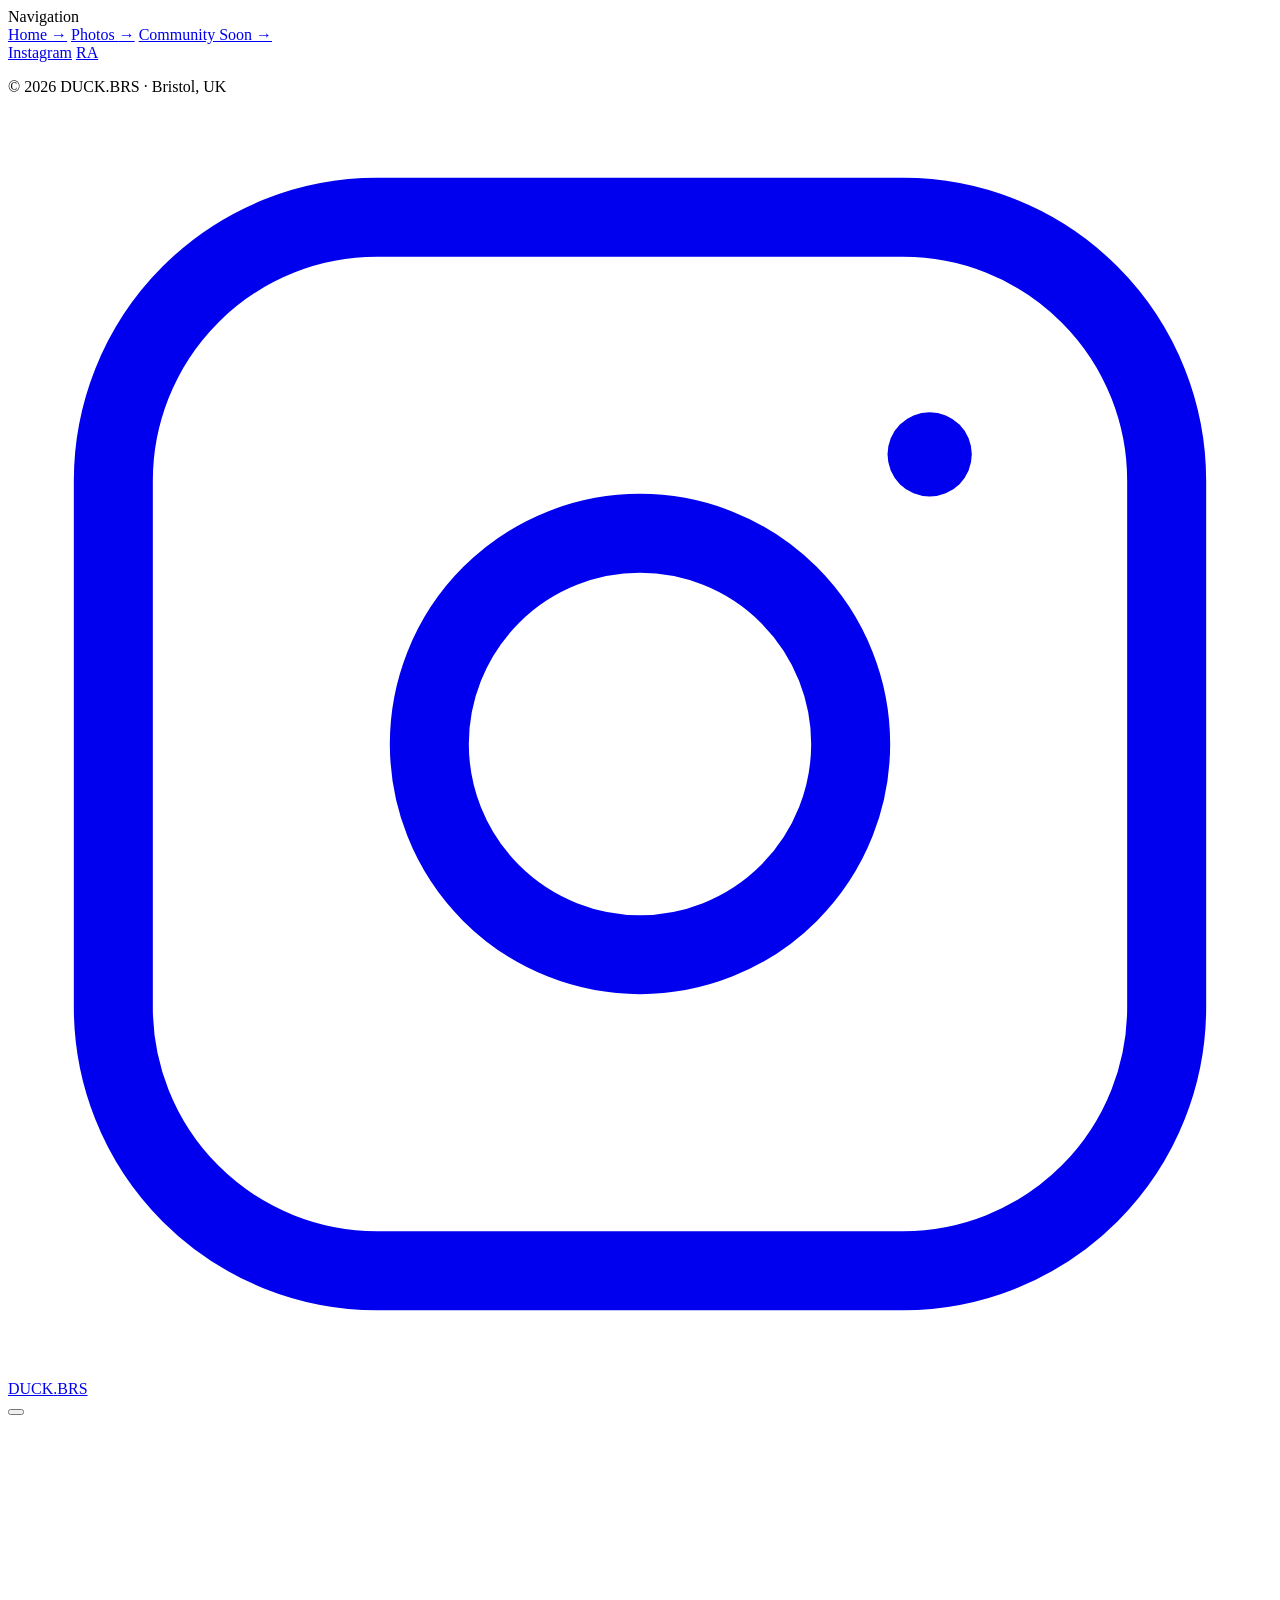
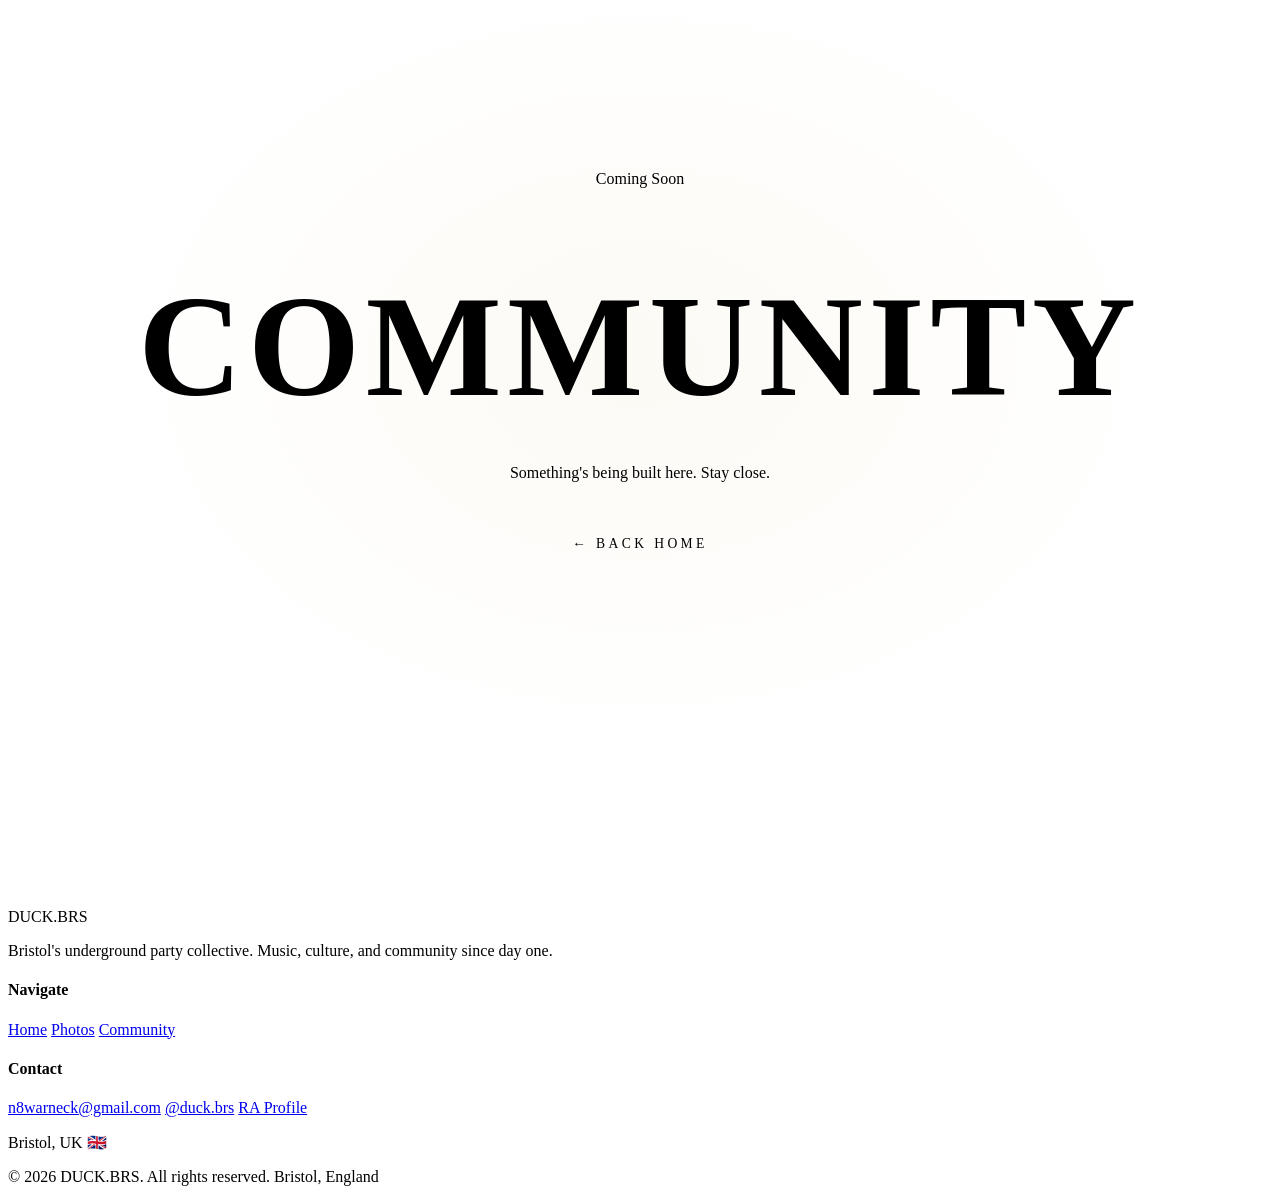
==== community/index.html @ 7d8ffb12 "Updated to fix things." ====
<!DOCTYPE html>
<html lang="en">
<head>
  <meta charset="UTF-8" />
  <meta name="viewport" content="width=device-width, initial-scale=1" />
  <title>DUCK.BRS — Community</title>
  <link rel="icon" type="image/png" href="/duck/assets/ducklogo.JPG">
  <meta name="description" content="DUCK.BRS community — Bristol." />
  <script async src="https://www.googletagmanager.com/gtag/js?id=G-GQGT6JKJF8"></script>
  <script>
    window.dataLayer = window.dataLayer || [];
    function gtag() { dataLayer.push(arguments); }
    gtag('js', new Date());
    gtag('config', 'G-GQGT6JKJF8');
  </script>
  <link rel="preconnect" href="https://fonts.gstatic.com" crossorigin>
  <link href="https://fonts.googleapis.com/css2?family=Bebas+Neue&family=DM+Sans:wght@300;400;600&display=swap" rel="stylesheet">
  <link rel="stylesheet" href="/duck/styles.css" />
</head>
<body>

  <div class="cursor" id="cursor"></div>
  <div class="cursor-ring" id="cursorRing"></div>

  <div class="drawer-overlay" id="drawerOverlay"></div>

  <div class="side-drawer" id="sideDrawer">
    <div class="drawer-label">Navigation</div>
    <nav class="drawer-nav">
      <a href="/duck/home/">Home <span class="arrow">→</span></a>
      <a href="/duck/photos/">Photos <span class="arrow">→</span></a>
      <a href="/duck/community/" class="active">
        Community
        <span class="coming-soon">Soon</span>
        <span class="arrow">→</span>
      </a>
    </nav>
    <div class="drawer-footer">
      <div class="drawer-social">
        <a href="https://www.instagram.com/duck.brs/" target="_blank" rel="noopener">Instagram</a>
        <a href="https://ra.co" target="_blank" rel="noopener">RA</a>
      </div>
      <p>© 2026 DUCK.BRS · Bristol, UK</p>
    </div>
  </div>

  <nav>
    <div class="nav-left">
      <a class="nav-instagram" href="https://www.instagram.com/duck.brs/" target="_blank" rel="noopener" aria-label="Instagram">
        <svg viewBox="0 0 24 24" fill="none" stroke="currentColor" stroke-width="1.5" stroke-linecap="round" stroke-linejoin="round">
          <rect x="2" y="2" width="20" height="20" rx="5" ry="5"/>
          <circle cx="12" cy="12" r="4"/>
          <circle cx="17.5" cy="6.5" r="0.8" fill="currentColor" stroke="none"/>
        </svg>
      </a>
    </div>
    <a class="nav-wordmark" href="/duck/home/">DUCK<span class="dot">.</span>BRS</a>
    <div class="nav-right">
      <button class="burger" id="burger" aria-label="Menu">
        <span></span><span></span><span></span>
      </button>
    </div>
  </nav>

  <!-- SKELETON HERO -->
  <div style="
    min-height: 100vh;
    display: flex;
    flex-direction: column;
    align-items: center;
    justify-content: center;
    text-align: center;
    padding: 6rem 2rem;
    background: radial-gradient(ellipse 60% 50% at 50% 50%, rgba(200,168,75,0.06) 0%, transparent 70%);
  ">
    <div class="section-label" style="justify-content: center;">Coming Soon</div>
    <h1 style="
      font-family: var(--font-display);
      font-size: clamp(4rem, 12vw, 9rem);
      letter-spacing: 0.04em;
      line-height: 0.88;
      text-transform: uppercase;
      margin-bottom: 2rem;
    ">Community</h1>
    <p style="font-size: 1rem; color: var(--muted); max-width: 420px; line-height: 1.8; margin-bottom: 3rem;">
      Something's being built here. Stay close.
    </p>
    <a href="/duck/home/" style="
      font-family: var(--font-display);
      font-size: 0.85rem;
      letter-spacing: 0.25em;
      text-transform: uppercase;
      color: var(--gold);
      text-decoration: none;
      border-bottom: 1px solid var(--gold);
      padding-bottom: 2px;
      transition: color 0.2s;
    ">← Back Home</a>
  </div>

  <footer>
    <div class="footer-inner">
      <div>
        <span class="footer-wordmark">DUCK<span class="dot">.</span>BRS</span>
        <p class="footer-desc">Bristol's underground party collective. Music, culture, and community since day one.</p>
      </div>
      <div class="footer-col">
        <h4>Navigate</h4>
        <a href="/duck/home/">Home</a>
        <a href="/duck/photos/">Photos</a>
        <a href="/duck/community/">Community</a>
      </div>
      <div class="footer-col">
        <h4>Contact</h4>
        <a href="mailto:n8warneck@gmail.com">n8warneck@gmail.com</a>
        <a href="https://www.instagram.com/duck.brs/" target="_blank" rel="noopener">@duck.brs</a>
        <a href="https://ra.co" target="_blank" rel="noopener">RA Profile</a>
        <p>Bristol, UK 🇬🇧</p>
      </div>
    </div>
    <div class="footer-bottom">
      <span>© 2026 DUCK.BRS. All rights reserved.</span>
      <span>Bristol, England</span>
    </div>
  </footer>

  <script src="/duck/script.js"></script>
</body>
</html>
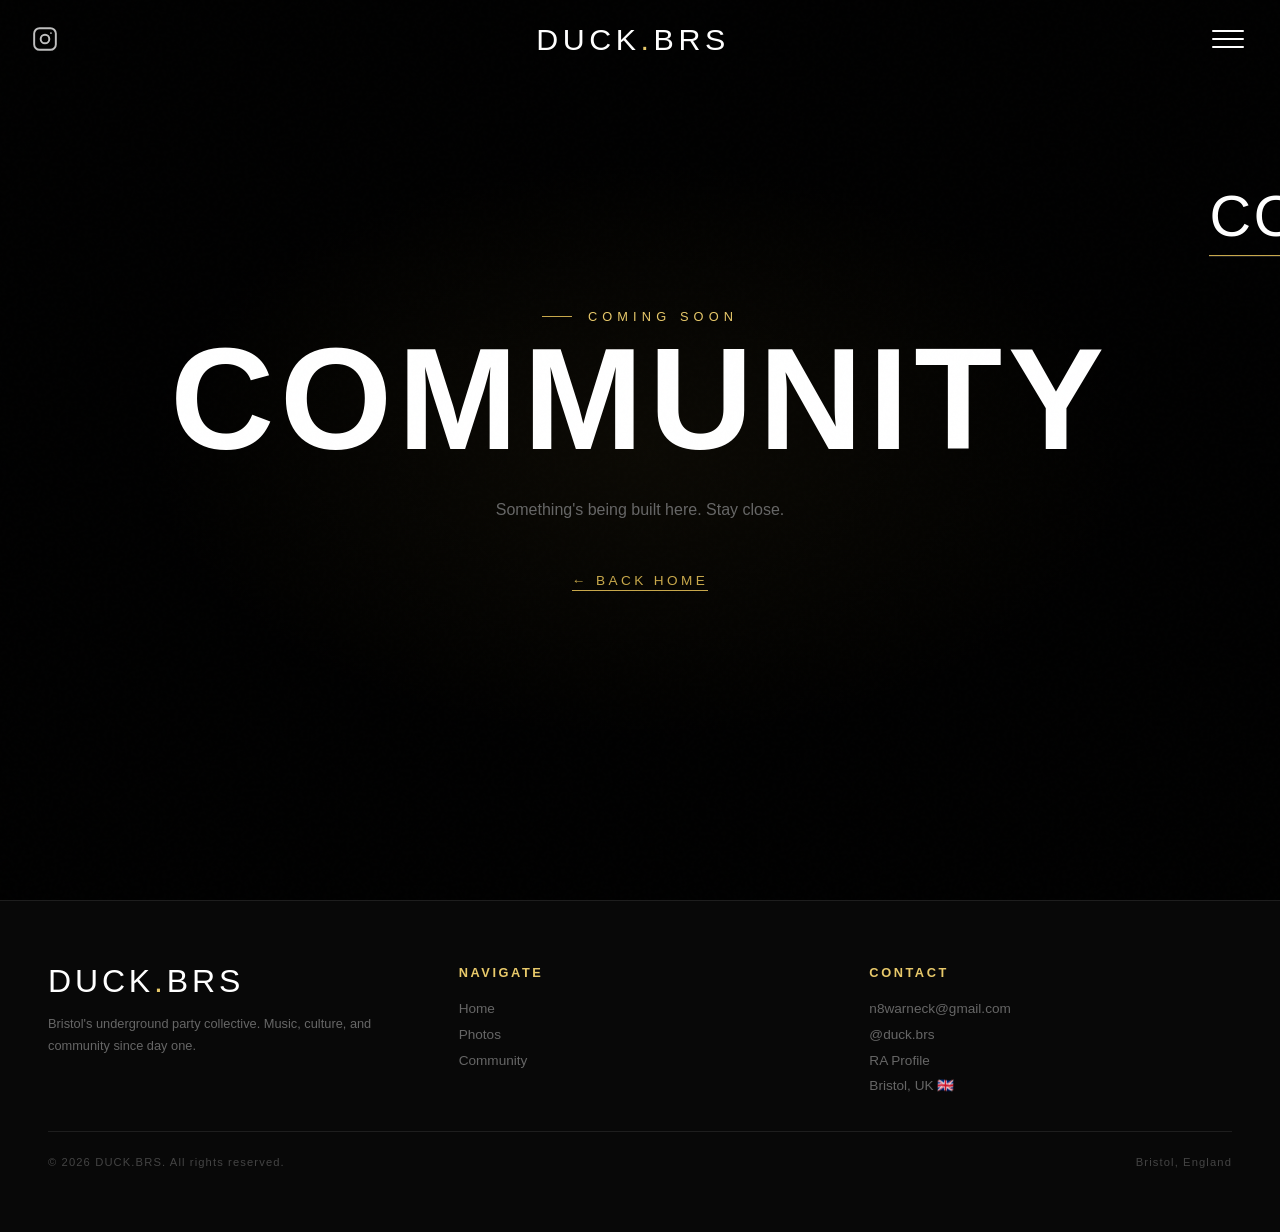
==== commit ccc8868a: "Updated all files paths except for assets." ====
--- a/community/index.html
+++ b/community/index.html
@@ -15,7 +15,7 @@
   </script>
   <link rel="preconnect" href="https://fonts.gstatic.com" crossorigin>
   <link href="https://fonts.googleapis.com/css2?family=Bebas+Neue&family=DM+Sans:wght@300;400;600&display=swap" rel="stylesheet">
-  <link rel="stylesheet" href="/duck/styles.css" />
+  <link rel="stylesheet" href="/styles.css" />
 </head>
 <body>
 
@@ -27,9 +27,9 @@
   <div class="side-drawer" id="sideDrawer">
     <div class="drawer-label">Navigation</div>
     <nav class="drawer-nav">
-      <a href="/duck/home/">Home <span class="arrow">→</span></a>
-      <a href="/duck/photos/">Photos <span class="arrow">→</span></a>
-      <a href="/duck/community/" class="active">
+      <a href="/home/">Home <span class="arrow">→</span></a>
+      <a href="/photos/">Photos <span class="arrow">→</span></a>
+      <a href="/community/" class="active">
         Community
         <span class="coming-soon">Soon</span>
         <span class="arrow">→</span>
@@ -44,6 +44,7 @@
     </div>
   </div>
 
+  <!-- NAV: Instagram left | wordmark centre | burger right -->
   <nav>
     <div class="nav-left">
       <a class="nav-instagram" href="https://www.instagram.com/duck.brs/" target="_blank" rel="noopener" aria-label="Instagram">
@@ -54,7 +55,7 @@
         </svg>
       </a>
     </div>
-    <a class="nav-wordmark" href="/duck/home/">DUCK<span class="dot">.</span>BRS</a>
+    <a class="nav-wordmark" href="/home/">DUCK<span class="dot">.</span>BRS</a>
     <div class="nav-right">
       <button class="burger" id="burger" aria-label="Menu">
         <span></span><span></span><span></span>
@@ -85,7 +86,7 @@
     <p style="font-size: 1rem; color: var(--muted); max-width: 420px; line-height: 1.8; margin-bottom: 3rem;">
       Something's being built here. Stay close.
     </p>
-    <a href="/duck/home/" style="
+    <a href="/home/" style="
       font-family: var(--font-display);
       font-size: 0.85rem;
       letter-spacing: 0.25em;
@@ -106,9 +107,9 @@
       </div>
       <div class="footer-col">
         <h4>Navigate</h4>
-        <a href="/duck/home/">Home</a>
-        <a href="/duck/photos/">Photos</a>
-        <a href="/duck/community/">Community</a>
+        <a href="/home/">Home</a>
+        <a href="/photos/">Photos</a>
+        <a href="/community/">Community</a>
       </div>
       <div class="footer-col">
         <h4>Contact</h4>
@@ -124,6 +125,6 @@
     </div>
   </footer>
 
-  <script src="/duck/script.js"></script>
+  <script src="/script.js"></script>
 </body>
 </html>
--- a/styles.css
+++ b/styles.css
@@ -0,0 +1,1594 @@
+/* ─── DUCK.BRS GLOBAL STYLES ─── */
+@import url('https://fonts.googleapis.com/css2?family=Bebas+Neue&family=DM+Sans:wght@300;400;600&display=swap');
+
+:root {
+  --black: #000000;
+  --deep: #080808;
+  --surface: #111111;
+  --border: #1e1e1e;
+  --gold: #c8a84b;
+  --gold-hot: #e8c96a;
+  --gold-dim: rgba(200, 168, 75, 0.15);
+  --white: #ffffff;
+  --muted: #666;
+  --font-display: 'Bebas Neue', sans-serif;
+  --font-body: 'DM Sans', sans-serif;
+}
+
+*,
+*::before,
+*::after {
+  box-sizing: border-box;
+  margin: 0;
+  padding: 0;
+}
+
+html {
+  scroll-behavior: smooth;
+}
+
+body {
+  background: #000;
+  color: var(--white);
+  font-family: var(--font-body);
+  font-weight: 300;
+  overflow-x: hidden;
+}
+
+@media (pointer: fine) {
+  body {
+    cursor: none;
+  }
+}
+
+@media (pointer: coarse) {
+
+  .cursor,
+  .cursor-ring {
+    display: none !important;
+  }
+}
+
+.cursor {
+  position: fixed;
+  width: 10px;
+  height: 10px;
+  background: var(--gold-hot);
+  border-radius: 50%;
+  pointer-events: none;
+  z-index: 9999;
+  transform: translate(-50%, -50%);
+  transition: width .3s, height .3s, background .3s;
+  mix-blend-mode: screen;
+}
+
+.cursor.expand {
+  width: 36px;
+  height: 36px;
+  background: rgba(200, 168, 75, .2);
+  border: 1px solid var(--gold-hot);
+}
+
+.cursor-ring {
+  position: fixed;
+  width: 32px;
+  height: 32px;
+  border: 1px solid var(--gold);
+  border-radius: 50%;
+  pointer-events: none;
+  z-index: 9998;
+  transform: translate(-50%, -50%);
+  opacity: .5;
+}
+
+body::before {
+  content: '';
+  position: fixed;
+  inset: 0;
+  background-image: url("data:image/svg+xml,%3Csvg viewBox='0 0 256 256' xmlns='http://www.w3.org/2000/svg'%3E%3Cfilter id='noise'%3E%3CfeTurbulence type='fractalNoise' baseFrequency='0.9' numOctaves='4' stitchTiles='stitch'/%3E%3C/filter%3E%3Crect width='100%25' height='100%25' filter='url(%23noise)' opacity='0.04'/%3E%3C/svg%3E");
+  pointer-events: none;
+  z-index: 9990;
+  opacity: .3;
+}
+
+/* NAV */
+nav {
+  position: fixed;
+  top: 0;
+  left: 0;
+  right: 0;
+  z-index: 200;
+  display: flex;
+  align-items: center;
+  justify-content: space-between;
+  padding: 1.2rem 2rem;
+  background: linear-gradient(to bottom, rgba(0, 0, 0, .92) 0%, transparent 100%);
+}
+
+.nav-wordmark {
+  font-family: var(--font-display);
+  font-size: 1.9rem;
+  letter-spacing: .15em;
+  color: var(--white);
+  text-decoration: none;
+  text-transform: uppercase;
+  line-height: 1;
+  transition: color .25s;
+}
+
+.nav-wordmark span {
+  color: var(--gold-hot);
+}
+
+.nav-wordmark:hover {
+  color: var(--gold-hot);
+}
+
+.nav-right {
+  display: flex;
+  align-items: center;
+  gap: 1.4rem;
+}
+
+.nav-instagram {
+  display: flex;
+  align-items: center;
+  color: rgba(255, 255, 255, 0.75);
+  text-decoration: none;
+  transition: color .25s, transform .2s;
+}
+
+.nav-instagram:hover {
+  color: var(--gold-hot);
+  transform: scale(1.1);
+}
+
+.nav-instagram svg {
+  width: 26px;
+  height: 26px;
+  stroke: currentColor;
+  fill: none;
+  stroke-width: 1.8;
+}
+
+.nav-burger,
+.burger {
+  display: flex;
+  flex-direction: column;
+  justify-content: center;
+  gap: 6px;
+  width: 40px;
+  height: 40px;
+  background: none;
+  border: none;
+  padding: 4px;
+  cursor: pointer;
+}
+
+@media (pointer: fine) {
+  .nav-burger,
+  .burger {
+    cursor: none;
+  }
+}
+
+.nav-burger span,
+.burger span {
+  display: block;
+  width: 100%;
+  height: 2px;
+  background: var(--white);
+  border-radius: 2px;
+  transition: transform .35s cubic-bezier(.77, 0, .175, 1), opacity .2s, background .2s;
+  transform-origin: center;
+}
+
+.nav-burger:hover span,
+.burger:hover span {
+  background: var(--gold-hot);
+}
+
+.nav-burger.open span:nth-child(1),
+.burger.open span:nth-child(1) {
+  transform: translateY(8px) rotate(45deg);
+}
+
+.nav-burger.open span:nth-child(2),
+.burger.open span:nth-child(2) {
+  opacity: 0;
+  transform: scaleX(0);
+}
+
+.nav-burger.open span:nth-child(3),
+.burger.open span:nth-child(3) {
+  transform: translateY(-8px) rotate(-45deg);
+}
+
+/* SIDE DRAWER */
+.side-drawer-overlay,
+.drawer-overlay {
+  position: fixed;
+  inset: 0;
+  background: rgba(0, 0, 0, .65);
+  z-index: 185;
+  opacity: 0;
+  pointer-events: none;
+  transition: opacity .4s;
+}
+
+.side-drawer-overlay.open,
+.drawer-overlay.open {
+  opacity: 1;
+  pointer-events: all;
+}
+
+.side-drawer {
+  position: fixed;
+  top: 0;
+  right: 0;
+  width: min(340px, 85vw);
+  height: 100vh;
+  background: rgba(5, 5, 5, .98);
+  backdrop-filter: blur(24px);
+  border-left: 1px solid var(--border);
+  z-index: 190;
+  display: flex;
+  flex-direction: column;
+  padding: 5.5rem 2.5rem 3rem;
+  transform: translateX(100%);
+  transition: transform .45s cubic-bezier(.77, 0, .175, 1);
+}
+
+.side-drawer.open {
+  transform: translateX(0);
+}
+
+.drawer-nav-links,
+.drawer-nav {
+  display: flex;
+  flex-direction: column;
+  gap: 0;
+  flex: 1;
+}
+
+.drawer-link,
+.drawer-nav a {
+  font-family: var(--font-display);
+  font-size: clamp(2.6rem, 7vw, 3.6rem);
+  letter-spacing: .05em;
+  color: var(--muted);
+  text-decoration: none;
+  text-transform: uppercase;
+  line-height: 1;
+  padding: .65rem 0;
+  border-bottom: 1px solid var(--border);
+  display: flex;
+  align-items: baseline;
+  justify-content: space-between;
+  transition: color .25s;
+  position: relative;
+  overflow: hidden;
+}
+
+.drawer-link::before,
+.drawer-nav a::before {
+  content: '';
+  position: absolute;
+  left: 0;
+  bottom: 0;
+  width: 0;
+  height: 1px;
+  background: var(--gold);
+  transition: width .35s ease;
+}
+
+.drawer-link:hover,
+.drawer-link.active,
+.drawer-nav a:hover,
+.drawer-nav a.active {
+  color: var(--white);
+}
+
+.drawer-link:hover::before,
+.drawer-link.active::before,
+.drawer-nav a:hover::before,
+.drawer-nav a.active::before {
+  width: 100%;
+}
+
+.drawer-link .link-num,
+.drawer-nav a .link-num {
+  font-size: .65rem;
+  letter-spacing: .3em;
+  color: var(--gold);
+  margin-left: 1rem;
+  align-self: center;
+}
+
+.drawer-link.skeleton,
+.drawer-nav a.skeleton {
+  opacity: .28;
+  pointer-events: none;
+}
+
+.drawer-link.skeleton .link-num,
+.drawer-nav a.skeleton .link-num {
+  color: var(--muted);
+}
+
+/* Coming soon badge in drawer */
+.coming-soon {
+  font-family: var(--font-body);
+  font-size: .6rem;
+  letter-spacing: .2em;
+  text-transform: uppercase;
+  color: var(--black);
+  background: var(--gold);
+  padding: .1rem .45rem;
+  margin-left: .8rem;
+  align-self: center;
+  border-radius: 2px;
+}
+
+/* Arrow in drawer links */
+.drawer-nav a .arrow {
+  font-size: 1.2rem;
+  color: var(--gold);
+  margin-left: auto;
+  padding-left: 1rem;
+}
+
+/* Drawer social links */
+.drawer-social {
+  display: flex;
+  gap: 1.5rem;
+  margin-bottom: 1rem;
+}
+
+.drawer-social a {
+  font-family: var(--font-display);
+  font-size: .8rem;
+  letter-spacing: .2em;
+  text-transform: uppercase;
+  color: var(--muted);
+  text-decoration: none;
+  transition: color .2s;
+  border: none;
+  padding: 0;
+}
+
+.drawer-social a:hover {
+  color: var(--gold-hot);
+}
+
+/* Drawer label */
+.drawer-label {
+  font-family: var(--font-display);
+  font-size: .7rem;
+  letter-spacing: .35em;
+  text-transform: uppercase;
+  color: var(--gold);
+  margin-bottom: 2rem;
+}
+
+.drawer-footer {
+  padding-top: 2rem;
+  border-top: 1px solid var(--border);
+}
+
+.drawer-footer p {
+  font-size: .7rem;
+  letter-spacing: .2em;
+  color: #2a2a2a;
+  text-transform: uppercase;
+}
+
+/* HERO */
+.hero {
+  position: relative;
+  min-height: 100vh;
+  display: flex;
+  flex-direction: column;
+  align-items: center;
+  justify-content: center;
+  text-align: center;
+  overflow: hidden;
+  padding: 6rem 2rem 6rem;
+}
+
+.hero-slides {
+  position: absolute;
+  inset: 0;
+  z-index: 0;
+}
+
+.hero-slide {
+  position: absolute;
+  inset: 0;
+  background-size: cover;
+  background-position: center;
+  opacity: 0;
+  transition: opacity 1.4s ease;
+}
+
+.hero-slide.active {
+  opacity: 1;
+}
+
+.hero-slide.zoom {
+  animation: heroZoom 8s linear forwards;
+}
+
+@keyframes heroZoom {
+  from {
+    transform: scale(1)
+  }
+
+  to {
+    transform: scale(1.08)
+  }
+}
+
+.hero-slides::after {
+  content: '';
+  position: absolute;
+  inset: 0;
+  background: rgba(0, 0, 0, .52);
+  z-index: 1;
+}
+
+.hero-bg {
+  position: absolute;
+  inset: 0;
+  z-index: 1;
+  background: radial-gradient(ellipse 80% 60% at 50% 30%, rgba(200, 168, 75, .06) 0%, transparent 70%);
+  pointer-events: none;
+}
+
+.hero-grid {
+  position: absolute;
+  inset: 0;
+  z-index: 1;
+  background-image: linear-gradient(rgba(200, 168, 75, .03) 1px, transparent 1px), linear-gradient(90deg, rgba(200, 168, 75, .03) 1px, transparent 1px);
+  background-size: 60px 60px;
+  mask-image: radial-gradient(ellipse at center, black 30%, transparent 80%);
+  pointer-events: none;
+}
+
+.hero-wordmark {
+  position: relative;
+  z-index: 2;
+  margin-bottom: 1.5rem;
+  animation: fadeUp 1s ease forwards;
+  opacity: 0;
+  animation-delay: .2s;
+  user-select: none;
+}
+
+.hero-wordmark-text {
+  font-family: var(--font-display);
+  font-size: clamp(4.5rem, 16vw, 11rem);
+  letter-spacing: .06em;
+  line-height: .88;
+  text-transform: uppercase;
+  color: var(--white);
+  display: inline-block;
+  position: relative;
+}
+
+.hero-wordmark-text::before,
+.hero-wordmark-text::after {
+  content: attr(data-text);
+  position: absolute;
+  top: 0;
+  left: 0;
+  width: 100%;
+  height: 100%;
+  font-family: inherit;
+  font-size: inherit;
+  letter-spacing: inherit;
+  line-height: inherit;
+  color: var(--white);
+  opacity: 0;
+}
+
+.hero-wordmark-text.glitching::before {
+  opacity: 1;
+  color: var(--gold-hot);
+  animation: glitch-clip-1 .4s steps(1) forwards;
+}
+
+.hero-wordmark-text.glitching::after {
+  opacity: 1;
+  color: rgba(255, 255, 255, .5);
+  animation: glitch-clip-2 .4s steps(1) forwards;
+}
+
+.hero-wordmark-text .dot-brs {
+  color: var(--gold-hot);
+}
+
+.hero-wordmark-sub {
+  font-family: var(--font-display);
+  font-size: clamp(.65rem, 1.8vw, .9rem);
+  letter-spacing: .55em;
+  color: var(--gold);
+  text-transform: uppercase;
+  margin-top: .5rem;
+  display: block;
+}
+
+.hero-tagline {
+  position: relative;
+  z-index: 2;
+  font-family: var(--font-display);
+  font-size: clamp(1rem, 2.5vw, 1.7rem);
+  letter-spacing: .3em;
+  color: rgba(255, 255, 255, .55);
+  text-transform: uppercase;
+  animation: fadeUp 1s ease forwards;
+  opacity: 0;
+  animation-delay: .5s;
+}
+
+.hero-tagline span {
+  color: var(--gold-hot);
+}
+
+.hero-scroll {
+  position: absolute;
+  bottom: 2.5rem;
+  left: 0;
+  right: 0;
+  display: flex;
+  flex-direction: column;
+  align-items: center;
+  gap: .5rem;
+  color: var(--muted);
+  font-size: .7rem;
+  letter-spacing: .2em;
+  text-transform: uppercase;
+  animation: fadeUp 1s ease forwards;
+  opacity: 0;
+  animation-delay: 1s;
+  z-index: 2;
+}
+
+.scroll-line {
+  width: 1px;
+  height: 40px;
+  background: linear-gradient(to bottom, var(--gold-hot), transparent);
+  animation: scrollPulse 2s ease-in-out infinite;
+}
+
+.hero-dots {
+  position: absolute;
+  bottom: 2.5rem;
+  right: 2rem;
+  display: flex;
+  gap: .5rem;
+  z-index: 2;
+}
+
+.hero-dot {
+  width: 6px;
+  height: 6px;
+  border-radius: 50%;
+  background: rgba(255, 255, 255, .25);
+  border: none;
+  transition: background .3s, transform .3s;
+  padding: 0;
+  cursor: pointer;
+}
+
+@media (pointer: fine) {
+  .hero-dot {
+    cursor: none;
+  }
+}
+
+.hero-dot.active {
+  background: var(--gold-hot);
+  transform: scale(1.35);
+}
+
+/* SECTIONS */
+section {
+  padding: 6rem 3rem;
+  max-width: 1200px;
+  margin: 0 auto;
+}
+
+.section-label {
+  font-family: var(--font-display);
+  font-size: .8rem;
+  letter-spacing: .4em;
+  color: var(--gold-hot);
+  text-transform: uppercase;
+  margin-bottom: .8rem;
+  display: flex;
+  align-items: center;
+  gap: 1rem;
+}
+
+.section-label::before {
+  content: '';
+  display: inline-block;
+  width: 30px;
+  height: 1px;
+  background: var(--gold);
+}
+
+.section-title {
+  font-family: var(--font-display);
+  font-size: clamp(3rem, 7vw, 5.5rem);
+  line-height: .9;
+  letter-spacing: .04em;
+  margin-bottom: 2rem;
+  text-transform: uppercase;
+}
+
+/* BIO */
+.bio-section {
+  display: block;
+  padding: 8rem 3rem;
+  max-width: 800px;
+  margin: 0 auto;
+}
+
+.bio-text p {
+  font-size: 1.05rem;
+  line-height: 1.8;
+  color: #888;
+  margin-bottom: 1.5rem;
+}
+
+.bio-text p strong {
+  color: var(--white);
+  font-weight: 600;
+}
+
+.bio-stats {
+  display: grid;
+  grid-template-columns: 1fr 1fr;
+  gap: 1.5px;
+  background: var(--border);
+  border: 1px solid var(--border);
+}
+
+.stat-box {
+  background: var(--deep);
+  padding: 2rem 1.5rem;
+  position: relative;
+  overflow: hidden;
+  transition: background .3s;
+}
+
+.stat-box:hover {
+  background: var(--surface);
+}
+
+.stat-box::before {
+  content: '';
+  position: absolute;
+  bottom: 0;
+  left: 0;
+  width: 100%;
+  height: 2px;
+  background: var(--gold);
+  transform: scaleX(0);
+  transition: transform .4s ease;
+  transform-origin: left;
+}
+
+.stat-box:hover::before {
+  transform: scaleX(1);
+}
+
+.stat-num {
+  font-family: var(--font-display);
+  font-size: 3.5rem;
+  line-height: 1;
+  color: var(--white);
+  display: block;
+}
+
+.stat-num span {
+  color: var(--gold-hot);
+}
+
+.stat-label {
+  font-size: .7rem;
+  letter-spacing: .15em;
+  text-transform: uppercase;
+  color: var(--muted);
+  margin-top: .4rem;
+  display: block;
+}
+
+/* EVENTS */
+.events-strip {
+  padding: 4rem 3rem 6rem;
+  max-width: 1200px;
+  margin: 0 auto;
+}
+
+.events-grid {
+  display: grid;
+  grid-template-columns: repeat(auto-fill, minmax(320px, 1fr));
+  gap: 1px;
+  background: var(--border);
+  border: 1px solid var(--border);
+  margin-top: 2.5rem;
+}
+
+.event-card {
+  background: var(--deep);
+  padding: 2rem;
+  position: relative;
+  overflow: hidden;
+  transition: background .3s;
+}
+
+.event-card:hover {
+  background: #0e0e0e;
+}
+
+.event-card::after {
+  content: '';
+  position: absolute;
+  top: 0;
+  left: 0;
+  width: 3px;
+  height: 100%;
+  background: var(--gold);
+  transform: scaleY(0);
+  transition: transform .35s ease;
+  transform-origin: bottom;
+}
+
+.event-card:hover::after {
+  transform: scaleY(1);
+}
+
+.event-date {
+  font-family: var(--font-display);
+  font-size: .75rem;
+  letter-spacing: .25em;
+  color: var(--gold-hot);
+  margin-bottom: .6rem;
+}
+
+.event-name {
+  font-family: var(--font-display);
+  font-size: 1.6rem;
+  letter-spacing: .06em;
+  margin-bottom: .4rem;
+}
+
+.event-venue {
+  font-size: .8rem;
+  color: var(--muted);
+  letter-spacing: .1em;
+  text-transform: uppercase;
+}
+
+.event-tag {
+  display: inline-block;
+  margin-top: 1.2rem;
+  padding: .25rem .75rem;
+  border: 1px solid var(--border);
+  font-size: .65rem;
+  letter-spacing: .2em;
+  text-transform: uppercase;
+  color: var(--muted);
+  transition: border-color .3s, color .3s;
+}
+
+.event-card:hover .event-tag {
+  border-color: var(--gold);
+  color: var(--gold-hot);
+}
+
+.divider {
+  width: 100%;
+  height: 1px;
+  background: linear-gradient(to right, transparent, var(--border) 20%, var(--border) 80%, transparent);
+  margin: 0 auto;
+  max-width: 1200px;
+}
+
+/* MARQUEE */
+.marquee-wrap {
+  overflow: hidden;
+  border-top: 1px solid var(--border);
+  border-bottom: 1px solid var(--border);
+  padding: 1rem 0;
+  background: var(--deep);
+}
+
+.marquee-track {
+  display: flex;
+  gap: 0;
+  white-space: nowrap;
+  animation: marquee 18s linear infinite;
+}
+
+.marquee-item {
+  font-family: var(--font-display);
+  font-size: .9rem;
+  letter-spacing: .35em;
+  color: var(--muted);
+  text-transform: uppercase;
+  padding: 0 3rem;
+}
+
+.marquee-item span {
+  color: var(--gold);
+}
+
+/* FOOTER */
+footer {
+  background: var(--deep);
+  border-top: 1px solid var(--border);
+  padding: 4rem 3rem;
+}
+
+.footer-inner {
+  max-width: 1200px;
+  margin: 0 auto;
+  display: grid;
+  grid-template-columns: 1fr 1fr 1fr;
+  gap: 3rem;
+  align-items: start;
+}
+
+.footer-wordmark {
+  font-family: var(--font-display);
+  font-size: 2rem;
+  letter-spacing: .12em;
+  color: var(--white);
+  text-decoration: none;
+  display: block;
+  margin-bottom: 1rem;
+  line-height: 1;
+}
+
+.footer-wordmark span {
+  color: var(--gold-hot);
+}
+
+.footer-desc {
+  font-size: .8rem;
+  color: var(--muted);
+  line-height: 1.7;
+}
+
+.footer-col h4 {
+  font-family: var(--font-display);
+  letter-spacing: .2em;
+  font-size: .8rem;
+  color: var(--gold-hot);
+  text-transform: uppercase;
+  margin-bottom: 1rem;
+}
+
+.footer-col p,
+.footer-col a {
+  display: block;
+  font-size: .85rem;
+  color: var(--muted);
+  text-decoration: none;
+  line-height: 1.9;
+  transition: color .2s;
+}
+
+.footer-col a:hover {
+  color: var(--white);
+}
+
+.footer-bottom {
+  max-width: 1200px;
+  margin: 2rem auto 0;
+  padding-top: 1.5rem;
+  border-top: 1px solid var(--border);
+  display: flex;
+  justify-content: space-between;
+  font-size: .7rem;
+  color: #444;
+  letter-spacing: .1em;
+}
+
+/* PHOTOS PAGE */
+.photos-hero {
+  min-height: 35vh;
+  display: flex;
+  align-items: flex-end;
+  padding: 8rem 3rem 3rem;
+  background: radial-gradient(ellipse 80% 60% at 50% 0%, rgba(200, 168, 75, .08) 0%, transparent 70%);
+  max-width: 1200px;
+  margin: 0 auto;
+}
+
+.gallery-filters {
+  display: flex;
+  gap: .5rem;
+  flex-wrap: wrap;
+  margin: 2rem 3rem;
+  max-width: 1200px;
+}
+
+.filter-btn {
+  font-family: var(--font-display);
+  font-size: .8rem;
+  letter-spacing: .2em;
+  padding: .4rem 1.2rem;
+  border: 1px solid var(--border);
+  background: transparent;
+  color: var(--muted);
+  text-transform: uppercase;
+  transition: all .25s;
+}
+
+.filter-btn:hover,
+.filter-btn.active {
+  background: var(--gold);
+  border-color: var(--gold);
+  color: var(--black);
+}
+
+.gallery-grid {
+  columns: 3;
+  column-gap: 3px;
+  padding: 0 3rem 6rem;
+  max-width: 1200px;
+  margin: 0 auto;
+}
+
+.gallery-item {
+  break-inside: avoid;
+  margin-bottom: 3px;
+  position: relative;
+  overflow: hidden;
+}
+
+.gallery-item img {
+  width: 100%;
+  display: block;
+  filter: saturate(.7) brightness(.9);
+  transition: transform .6s cubic-bezier(.25, .46, .45, .94), filter .4s;
+}
+
+.gallery-item:hover img {
+  transform: scale(1.04);
+  filter: saturate(1) brightness(1);
+}
+
+.gallery-item .overlay {
+  position: absolute;
+  inset: 0;
+  background: linear-gradient(to top, rgba(200, 168, 75, .4) 0%, transparent 55%);
+  opacity: 0;
+  transition: opacity .4s;
+  display: flex;
+  align-items: flex-end;
+  padding: 1rem;
+}
+
+.gallery-item:hover .overlay {
+  opacity: 1;
+}
+
+.overlay-label {
+  font-family: var(--font-display);
+  font-size: .9rem;
+  letter-spacing: .15em;
+  color: var(--white);
+  text-transform: uppercase;
+}
+
+/* COLLECTIONS */
+.collections-grid {
+  display: grid;
+  grid-template-columns: repeat(auto-fill, minmax(340px, 1fr));
+  gap: 2px;
+  padding: 0 3rem 6rem;
+  max-width: 1200px;
+  margin: 0 auto;
+}
+
+.collection-card {
+  position: relative;
+  aspect-ratio: 4/3;
+  overflow: hidden;
+  background: var(--surface);
+}
+
+.collection-card img {
+  width: 100%;
+  height: 100%;
+  object-fit: cover;
+  display: block;
+  filter: brightness(.6) saturate(.7);
+  transition: transform .6s cubic-bezier(.25, .46, .45, .94), filter .4s;
+}
+
+.collection-card:hover img {
+  transform: scale(1.05);
+  filter: brightness(.45) saturate(.8);
+}
+
+.collection-card-info {
+  position: absolute;
+  inset: 0;
+  display: flex;
+  flex-direction: column;
+  justify-content: flex-end;
+  padding: 1.8rem;
+  background: linear-gradient(to top, rgba(0, 0, 0, .88) 0%, rgba(0, 0, 0, .2) 50%, transparent 100%);
+}
+
+.collection-card-index {
+  font-family: var(--font-display);
+  font-size: .7rem;
+  letter-spacing: .35em;
+  color: var(--gold);
+  margin-bottom: .4rem;
+  text-transform: uppercase;
+}
+
+.collection-card-name {
+  font-family: var(--font-display);
+  font-size: clamp(1.4rem, 3vw, 2rem);
+  letter-spacing: .05em;
+  color: var(--white);
+  text-transform: uppercase;
+  line-height: 1;
+  margin-bottom: .5rem;
+}
+
+.collection-card-meta {
+  display: flex;
+  align-items: center;
+  gap: 1rem;
+  font-size: .7rem;
+  letter-spacing: .15em;
+  color: rgba(255, 255, 255, .45);
+  text-transform: uppercase;
+}
+
+.collection-card-arrow {
+  position: absolute;
+  top: 1.5rem;
+  right: 1.5rem;
+  width: 40px;
+  height: 40px;
+  border: 1px solid rgba(255, 255, 255, .15);
+  border-radius: 50%;
+  display: flex;
+  align-items: center;
+  justify-content: center;
+  opacity: 0;
+  transform: translateY(6px);
+  transition: opacity .3s, transform .3s, border-color .3s;
+}
+
+.collection-card-arrow svg {
+  width: 14px;
+  height: 14px;
+  stroke: var(--white);
+  fill: none;
+  stroke-width: 2;
+}
+
+.collection-card:hover .collection-card-arrow {
+  opacity: 1;
+  transform: translateY(0);
+  border-color: var(--gold);
+}
+
+/* EVENT VIEWER */
+.event-viewer {
+  position: fixed;
+  inset: 0;
+  background: #000;
+  z-index: 500;
+  overflow-y: auto;
+  opacity: 0;
+  pointer-events: none;
+  transition: opacity .4s ease;
+}
+
+.event-viewer.open {
+  opacity: 1;
+  pointer-events: all;
+}
+
+.event-viewer-header {
+  position: sticky;
+  top: 0;
+  z-index: 10;
+  display: flex;
+  align-items: center;
+  justify-content: space-between;
+  padding: 1.2rem 2rem;
+  background: rgba(0, 0, 0, .92);
+  backdrop-filter: blur(8px);
+  border-bottom: 1px solid var(--border);
+}
+
+.event-viewer-title {
+  display: flex;
+  flex-direction: column;
+}
+
+.event-viewer-name {
+  font-family: var(--font-display);
+  font-size: 1.6rem;
+  letter-spacing: .06em;
+  color: var(--white);
+  text-transform: uppercase;
+  line-height: 1;
+}
+
+.event-viewer-date {
+  font-family: var(--font-display);
+  font-size: .7rem;
+  letter-spacing: .3em;
+  color: var(--gold);
+  text-transform: uppercase;
+  margin-top: .2rem;
+}
+
+.event-viewer-back {
+  font-family: var(--font-display);
+  font-size: .85rem;
+  letter-spacing: .2em;
+  color: var(--muted);
+  text-transform: uppercase;
+  display: flex;
+  align-items: center;
+  gap: .6rem;
+  transition: color .2s;
+  background: none;
+  border: none;
+  padding: 0;
+  cursor: pointer;
+}
+
+.event-viewer-back:hover {
+  color: var(--white);
+}
+
+.event-viewer-back svg {
+  width: 16px;
+  height: 16px;
+  stroke: currentColor;
+  fill: none;
+  stroke-width: 2;
+}
+
+.event-viewer-count {
+  font-family: var(--font-display);
+  font-size: .8rem;
+  letter-spacing: .2em;
+  color: var(--muted);
+}
+
+.event-viewer-grid {
+  columns: 3;
+  column-gap: 3px;
+  padding: 3px 3px 6rem;
+}
+
+.event-viewer-item {
+  break-inside: avoid;
+  margin-bottom: 3px;
+  position: relative;
+  overflow: hidden;
+}
+
+.event-viewer-item img {
+  width: 100%;
+  display: block;
+  filter: brightness(.9) saturate(.8);
+  transition: transform .5s cubic-bezier(.25, .46, .45, .94), filter .3s;
+}
+
+.event-viewer-item:hover img {
+  transform: scale(1.03);
+  filter: brightness(1) saturate(1);
+}
+
+.event-viewer-item .video-thumb {
+  position: relative;
+  width: 100%;
+  background: #111;
+}
+
+.event-viewer-item .video-thumb video {
+  width: 100%;
+  display: block;
+  filter: brightness(.85) saturate(.8);
+  transition: filter .3s;
+  pointer-events: none;
+}
+
+.event-viewer-item:hover .video-thumb video {
+  filter: brightness(1) saturate(1);
+}
+
+.video-play-badge {
+  position: absolute;
+  inset: 0;
+  display: flex;
+  align-items: center;
+  justify-content: center;
+  background: rgba(0, 0, 0, .25);
+  transition: background .3s;
+}
+
+.event-viewer-item:hover .video-play-badge {
+  background: rgba(0, 0, 0, .1);
+}
+
+.video-play-badge svg {
+  width: 48px;
+  height: 48px;
+  fill: rgba(255, 255, 255, .85);
+  filter: drop-shadow(0 2px 8px rgba(0, 0, 0, .6));
+  transition: transform .2s, fill .2s;
+}
+
+.event-viewer-item:hover .video-play-badge svg {
+  transform: scale(1.12);
+  fill: var(--gold-hot);
+}
+
+.video-type-badge {
+  position: absolute;
+  top: .6rem;
+  left: .6rem;
+  font-family: var(--font-display);
+  font-size: .6rem;
+  letter-spacing: .2em;
+  text-transform: uppercase;
+  color: var(--black);
+  background: var(--gold);
+  padding: .15rem .5rem;
+}
+
+.event-viewer-item .overlay {
+  position: absolute;
+  inset: 0;
+  background: rgba(0, 0, 0, 0);
+  transition: background .3s;
+}
+
+.event-viewer-item:hover .overlay {
+  background: rgba(0, 0, 0, .1);
+}
+
+/* LIGHTBOX */
+.lightbox {
+  position: fixed;
+  inset: 0;
+  background: rgba(0, 0, 0, .97);
+  z-index: 1000;
+  display: flex;
+  align-items: center;
+  justify-content: center;
+  opacity: 0;
+  pointer-events: none;
+  transition: opacity .35s;
+}
+
+.lightbox.open {
+  opacity: 1;
+  pointer-events: all;
+}
+
+.lightbox-img-wrap {
+  position: relative;
+  display: flex;
+  align-items: center;
+  justify-content: center;
+  max-width: 90vw;
+  max-height: 88vh;
+}
+
+.lightbox img {
+  max-width: 88vw;
+  max-height: 84vh;
+  object-fit: contain;
+  display: block;
+  border: 1px solid var(--border);
+  transition: opacity .2s;
+}
+
+.lightbox img.switching {
+  opacity: 0;
+}
+
+.lightbox-video-wrap {
+  position: relative;
+  display: flex;
+  align-items: center;
+  justify-content: center;
+  max-width: 90vw;
+  max-height: 88vh;
+}
+
+.lightbox-video-wrap video {
+  max-width: 88vw;
+  max-height: 84vh;
+  display: block;
+  border: 1px solid var(--border);
+  background: #000;
+  outline: none;
+}
+
+.lightbox-close {
+  position: fixed;
+  top: 1.5rem;
+  right: 1.5rem;
+  font-family: var(--font-display);
+  font-size: 1rem;
+  letter-spacing: .15em;
+  color: var(--muted);
+  transition: color .2s;
+  z-index: 1001;
+  background: none;
+  border: none;
+  padding: 0;
+  text-transform: uppercase;
+  cursor: pointer;
+}
+
+.lightbox-close:hover {
+  color: var(--gold-hot);
+}
+
+.lightbox-counter {
+  position: fixed;
+  bottom: 1.5rem;
+  left: 50%;
+  transform: translateX(-50%);
+  font-family: var(--font-display);
+  font-size: .8rem;
+  letter-spacing: .25em;
+  color: var(--muted);
+  z-index: 1001;
+}
+
+.lightbox-counter span {
+  color: var(--white);
+}
+
+.lightbox.video-mode .lightbox-nav {
+  display: none;
+}
+
+.lightbox.video-mode .lightbox-counter {
+  display: none;
+}
+
+.lightbox-nav {
+  position: fixed;
+  top: 50%;
+  transform: translateY(-50%);
+  z-index: 1001;
+  background: none;
+  border: 1px solid var(--border);
+  width: 48px;
+  height: 48px;
+  display: flex;
+  align-items: center;
+  justify-content: center;
+  transition: border-color .2s, background .2s;
+  cursor: pointer;
+}
+
+.lightbox-nav:hover {
+  border-color: var(--gold);
+  background: rgba(200, 168, 75, .08);
+}
+
+.lightbox-nav svg {
+  width: 18px;
+  height: 18px;
+  stroke: var(--white);
+  fill: none;
+  stroke-width: 2;
+}
+
+.lightbox-prev {
+  left: 1.5rem;
+}
+
+.lightbox-next {
+  right: 1.5rem;
+}
+
+@media (pointer: coarse) {
+  .lightbox-nav {
+    width: 56px;
+    height: 56px;
+  }
+
+  .lightbox-prev {
+    left: .3rem;
+  }
+
+  .lightbox-next {
+    right: .3rem;
+  }
+}
+
+/* ANIMATIONS */
+@keyframes fadeUp {
+  from {
+    opacity: 0;
+    transform: translateY(20px)
+  }
+
+  to {
+    opacity: 1;
+    transform: translateY(0)
+  }
+}
+
+@keyframes scrollPulse {
+
+  0%,
+  100% {
+    opacity: .3;
+    transform: scaleY(1)
+  }
+
+  50% {
+    opacity: 1;
+    transform: scaleY(1.3)
+  }
+}
+
+@keyframes marquee {
+  from {
+    transform: translateX(0)
+  }
+
+  to {
+    transform: translateX(-50%)
+  }
+}
+
+@keyframes glitch-clip-1 {
+  0% {
+    clip-path: inset(10% 0 85% 0);
+    transform: translate(-4px, 0)
+  }
+
+  25% {
+    clip-path: inset(40% 0 50% 0);
+    transform: translate(4px, 0)
+  }
+
+  50% {
+    clip-path: inset(70% 0 10% 0);
+    transform: translate(-2px, 0)
+  }
+
+  75% {
+    clip-path: inset(20% 0 60% 0);
+    transform: translate(3px, 0)
+  }
+
+  100% {
+    clip-path: inset(10% 0 85% 0);
+    transform: translate(0, 0)
+  }
+}
+
+@keyframes glitch-clip-2 {
+  0% {
+    clip-path: inset(60% 0 10% 0);
+    transform: translate(4px, 0)
+  }
+
+  25% {
+    clip-path: inset(20% 0 65% 0);
+    transform: translate(-4px, 0)
+  }
+
+  50% {
+    clip-path: inset(80% 0 5% 0);
+    transform: translate(2px, 0)
+  }
+
+  75% {
+    clip-path: inset(45% 0 40% 0);
+    transform: translate(-3px, 0)
+  }
+
+  100% {
+    clip-path: inset(60% 0 10% 0);
+    transform: translate(0, 0)
+  }
+}
+
+.reveal {
+  opacity: 0;
+  transform: translateY(32px);
+  transition: opacity .7s ease, transform .7s ease;
+}
+
+.reveal.visible {
+  opacity: 1;
+  transform: none;
+}
+
+/* RESPONSIVE */
+@media (max-width: 768px) {
+  nav {
+    padding: 1rem 1.2rem;
+  }
+
+  .bio-section {
+    padding: 5rem 1.5rem;
+  }
+
+  .footer-inner {
+    grid-template-columns: 1fr;
+    gap: 2rem;
+  }
+
+  .gallery-grid {
+    columns: 2;
+    padding: 0 .75rem 4rem;
+  }
+
+  .collections-grid {
+    grid-template-columns: 1fr 1fr;
+    padding: 0 .5rem 4rem;
+    gap: 2px;
+  }
+
+  .event-viewer-grid {
+    columns: 2;
+  }
+
+  section,
+  .events-strip {
+    padding: 4rem 1.5rem;
+  }
+
+  .gallery-filters {
+    margin: 1.5rem 1rem;
+  }
+
+  .photos-hero {
+    padding: 7rem 1.5rem 2rem;
+  }
+}
+
+@media (max-width: 480px) {
+  .gallery-grid {
+    columns: 1;
+  }
+
+  .event-viewer-grid {
+    columns: 1;
+  }
+
+  .collections-grid {
+    grid-template-columns: 1fr;
+  }
+
+  .footer-inner {
+    grid-template-columns: 1fr;
+  }
+
+  .hero-wordmark-text {
+    font-size: clamp(4rem, 22vw, 7rem);
+  }
+}
